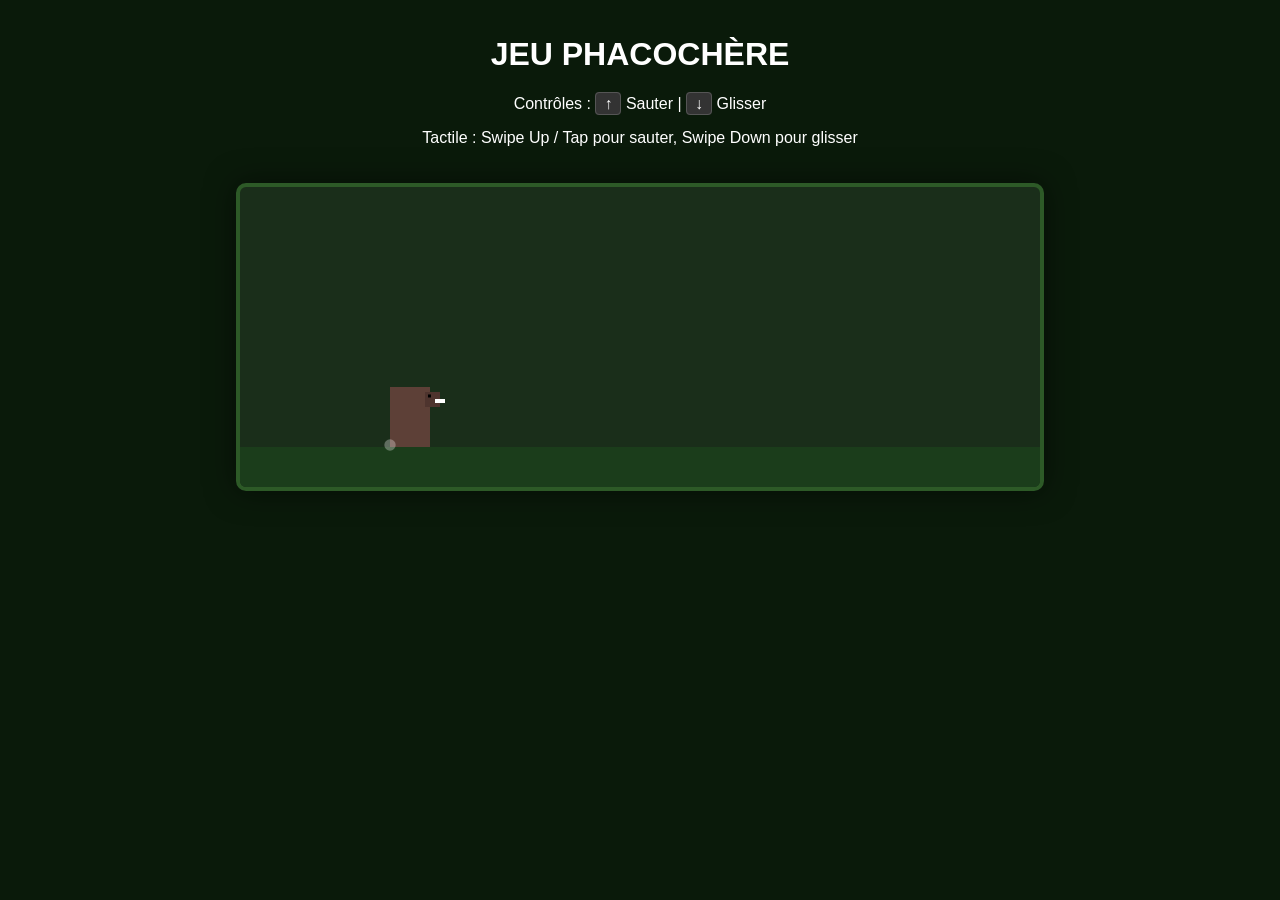
==== index.html @ 8b684202 "Premier commit" ====
<!DOCTYPE html>
<html lang="fr">
<head>
    <meta charset="UTF-8">
    <meta name="viewport" content="width=device-width, initial-scale=1.0, maximum-scale=1.0, user-scalable=no">
    <title>Jeu Phacochère - La Poursuite du Lion</title>
    <link rel="stylesheet" href="styles.css">
    <style>
        body { 
            background: #0a1a0a; 
            color: white; 
            font-family: 'Segoe UI', sans-serif; 
            display: flex; 
            flex-direction: column; 
            align-items: center; 
            overflow: hidden; 
            margin: 0;
            touch-action: none;
        }
        canvas { 
            border: 4px solid #2d5a27; 
            background: #1a2e1a; 
            box-shadow: 0 0 30px rgba(0,0,0,0.5); 
            border-radius: 10px; 
            margin-top: 20px; 
            max-width: 95vw;
        }
        .ui { margin-top: 15px; text-align: center; }
        .kbd { background: #333; padding: 2px 8px; border-radius: 4px; border: 1px solid #555; }
    </style>
</head>
<body>
    <div class="ui">
        <h1>JEU PHACOCHÈRE</h1>
        <p>Contrôles : <span class="kbd">↑</span> Sauter | <span class="kbd">↓</span> Glisser</p>
        <p>Tactile : Swipe Up / Tap pour sauter, Swipe Down pour glisser</p>
    </div>

    <canvas id="gameCanvas" width="800" height="300"></canvas>

    <!-- Script loading order is important -->
    <script src="src/Joueurs.js"></script>
    <script src="src/main.js"></script>
</body>
</html>
---- styles.css ----
body{
    transition: background-color 2s ease, filter 1s ease;
}
body.night-theme {
    background-color: #0f172e !important;
    filter: brightness(0.7) contrast(1.2);
}
body.weather-rain::after {
    content: "";
    position: fixed;
    top: 0;
    left: 0;
    width: 100%;
    height: 100%;
    pointer-events: none;
    background-image: url('https://www.transparenttextures.com/patterns/carbon-fibre.png');
    /*background-size: cover;*/
    opacity: 0.1;
    pointer-events: none;
    z-index: 1000;
    animation: rain 0.2s linear infinite;
}
@keyframes rain-anim {
    from {
        background-position: 0 0;
    }
    to {        background-position: 10% 50%;
    }
}
body.weather-snow {
    background-color: #f0f9ff;
    filter: sepia(0.1) brightness(1.1);
}
body.weather-snow::after {
    content: "'";
    color: white;
    position: fixed;
    top: -10px;
    left: 50%;
    text-shadow: 200px 100px, -200px 300px, 400px 500px, -400px 200px;
    animation: snow-anim 5s linear infinite;
    z-index: 999;
    pointer-events: none;
}
@keyframes snow-anim {
    from {
        transform: translateY(0);}
    to {        transform: translateY(100vh);
    }
}
body.night-theme #ui-layer {
    color: #f1f5f9;
}
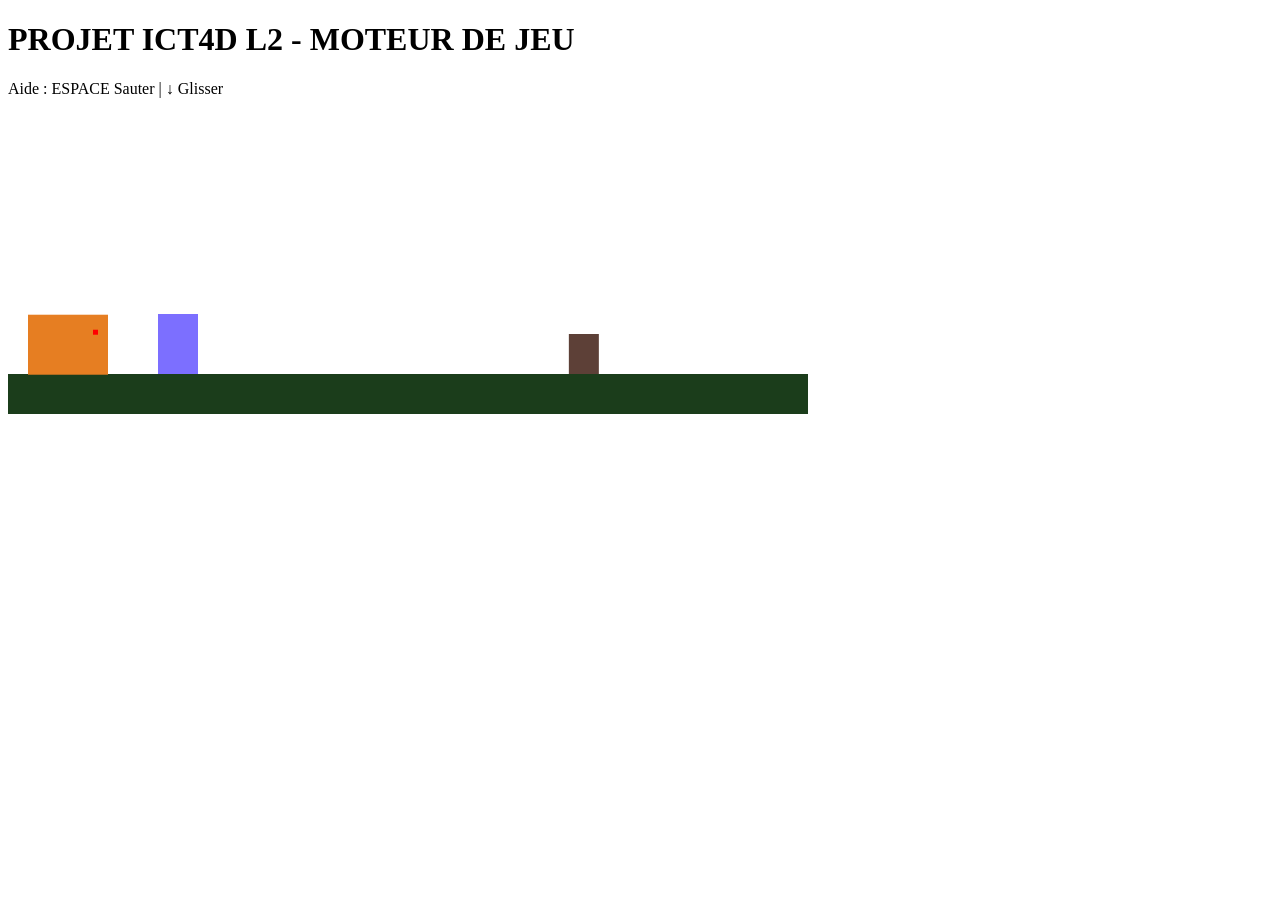
==== commit 68ce8319: "modification" ====
--- a/index.html
+++ b/index.html
@@ -2,44 +2,164 @@
 <html lang="fr">
 <head>
     <meta charset="UTF-8">
-    <meta name="viewport" content="width=device-width, initial-scale=1.0, maximum-scale=1.0, user-scalable=no">
-    <title>Jeu Phacochère - La Poursuite du Lion</title>
-    <link rel="stylesheet" href="styles.css">
+    <title>Moteur de Jeu - La Poursuite du Lion</title>
     <style>
-        body { 
-            background: #0a1a0a; 
-            color: white; 
-            font-family: 'Segoe UI', sans-serif; 
-            display: flex; 
-            flex-direction: column; 
-            align-items: center; 
-            overflow: hidden; 
-            margin: 0;
-            touch-action: none;
-        }
-        canvas { 
-            border: 4px solid #2d5a27; 
-            background: #1a2e1a; 
-            box-shadow: 0 0 30px rgba(0,0,0,0.5); 
-            border-radius: 10px; 
-            margin-top: 20px; 
-            max-width: 95vw;
-        }
-        .ui { margin-top: 15px; text-align: center; }
-        .kbd { background: #333; padding: 2px 8px; border-radius: 4px; border: 1px solid #555; }
     </style>
 </head>
 <body>
     <div class="ui">
-        <h1>JEU PHACOCHÈRE</h1>
-        <p>Contrôles : <span class="kbd">↑</span> Sauter | <span class="kbd">↓</span> Glisser</p>
-        <p>Tactile : Swipe Up / Tap pour sauter, Swipe Down pour glisser</p>
+        <h1>PROJET ICT4D L2 - MOTEUR DE JEU</h1>
+        <p>Aide : <span class="kbd">ESPACE</span> Sauter | <span class="kbd">↓</span> Glisser</p>
     </div>
 
     <canvas id="gameCanvas" width="800" height="300"></canvas>
+    <script src=".src/Lieu.js"></script>
+    <script>
+        const canvas = document.getElementById('gameCanvas');
+        const ctx = canvas.getContext('2d');
 
-    <!-- Script loading order is important -->
-    <script src="src/Joueurs.js"></script>
-    <script src="src/main.js"></script>
+        // --- 1. VARIABLES DU MOTEUR (LEAD DEV) ---
+        let gameSpeed = 5;
+        const gravity = 0.8;
+        let lastTime = 0;
+        let score = 0;
+        let isGameOver = false;
+
+        // --- 2. ÉTAT DES ENTITÉS ---
+        const player = {
+            x: 150, // Positionné un peu devant pour laisser de la place au lion
+            y: 200,
+            w: 40, h: 60,
+            baseH: 60, slideH: 30,
+            dy: 0, jumpF: -15,
+            isGrounded: true, isSliding: false
+        };
+
+        const lion = {
+            x: 20, // Il est juste derrière !
+            y: 200,
+            w: 80, h: 60,
+            offsetY: 0 // Pour simuler un petit mouvement de course
+        };
+
+        let obstacles = [
+            { x: 900, y: 220, w: 30, h: 40, type: 'ROCHER' },
+            { x: 1400, y: 140, w: 50, h: 20, type: 'BRANCHE' }
+        ];
+
+        // --- 3. CONTRÔLES ---
+        window.addEventListener('keydown', (e) => {
+            if (e.code === 'Space' && player.isGrounded) {
+                player.dy = player.jumpF;
+                player.isGrounded = false;
+            }
+            if (e.code === 'ArrowDown' && player.isGrounded) {
+                player.isSliding = true;
+                player.h = player.slideH;
+                player.y += 30; // On ajuste la position pour coller au sol
+            }
+        });
+
+        window.addEventListener('keyup', (e) => {
+            if (e.code === 'ArrowDown') {
+                player.isSliding = false;
+                player.y -= (player.baseH - player.h);
+                player.h = player.baseH;
+            }
+        });
+
+        // --- 4. LOGIQUE DU MOTEUR ---
+        function update(deltaTime) {
+            if (isGameOver) return;
+
+            // La vitesse augmente pour simuler l'adrénaline
+            gameSpeed += 0.0005 * deltaTime;
+            score += Math.floor(gameSpeed / 5);
+
+            // Physique du Saut
+            player.dy += gravity;
+            player.y += player.dy;
+
+            // Collision Sol
+            if (player.y + player.h > 260) {
+                player.y = 260 - player.h;
+                player.dy = 0;
+                player.isGrounded = true;
+            }
+
+            // Mouvement du lion (oscillation pour l'effet de course)
+            lion.offsetY = Math.sin(Date.now() / 100) * 5;
+
+            // Gestion des Obstacles
+            obstacles.forEach(obs => {
+                obs.x -= gameSpeed;
+
+                if (obs.x < -obs.w) {
+                    obs.x = 800 + Math.random() * 400;
+                }
+
+                // DÉTECTION COLLISION (TA MISSION PRINCIPALE)
+                if (
+                    player.x < obs.x + obs.w &&
+                    player.x + player.w > obs.x &&
+                    player.y < obs.y + obs.h &&
+                    player.y + player.h > obs.y
+                ) {
+                    gameOver();
+                }
+            });
+        }
+
+        // --- 5. DESSIN (MOTEUR GRAPHIQUE) ---
+        function draw() {
+            ctx.clearRect(0, 0, canvas.width, canvas.height);
+
+            // Sol de la forêt
+            ctx.fillStyle = '#1b3d1b';
+            ctx.fillRect(0, 260, 800, 40);
+
+            // Dessin du LION (Le poursuivant)
+            ctx.fillStyle = '#e67e22';
+            ctx.fillRect(lion.x, lion.y + lion.offsetY, lion.w, lion.h);
+            ctx.fillStyle = 'red'; // Yeux du lion
+            ctx.fillRect(lion.x + lion.w - 15, lion.y + lion.offsetY + 15, 5, 5);
+
+            // Dessin du JOUEUR
+            ctx.fillStyle = player.isSliding ? '#ff6b9d' : '#7c6fff';
+            ctx.fillRect(player.x, player.y, player.w, player.h);
+
+            // Dessin Obstacles
+            ctx.fillStyle = '#5d4037'; // Marron pour rochers/branches
+            obstacles.forEach(obs => {
+                ctx.fillRect(obs.x, obs.y, obs.w, obs.h);
+            });
+
+            // UI Score et Vitesse
+            ctx.fillStyle = "white";
+            ctx.font = "16px Arial";
+            ctx.fillText(`Distance: ${score}m`, 20, 30);
+            ctx.fillText(`Vitesse Lion: ${gameSpeed.toFixed(1)} km/h`, 20, 50);
+        }
+
+        function gameOver() {
+            isGameOver = true;
+            ctx.fillStyle = "rgba(0,0,0,0.7)";
+            ctx.fillRect(0,0,800,300);
+            ctx.fillStyle = "red";
+            ctx.font = "40px Arial";
+            ctx.textAlign = "center";
+            ctx.fillText("LE LION VOUS A RATTRAPÉ !", 400, 150);
+        }
+
+        function gameLoop(timestamp) {
+            const deltaTime = timestamp - lastTime;
+            lastTime = timestamp;
+            update(deltaTime);
+            draw();
+            requestAnimationFrame(gameLoop);
+        }
+
+        requestAnimationFrame(gameLoop);
+    </script>
 </body>
-</html>
+</html>
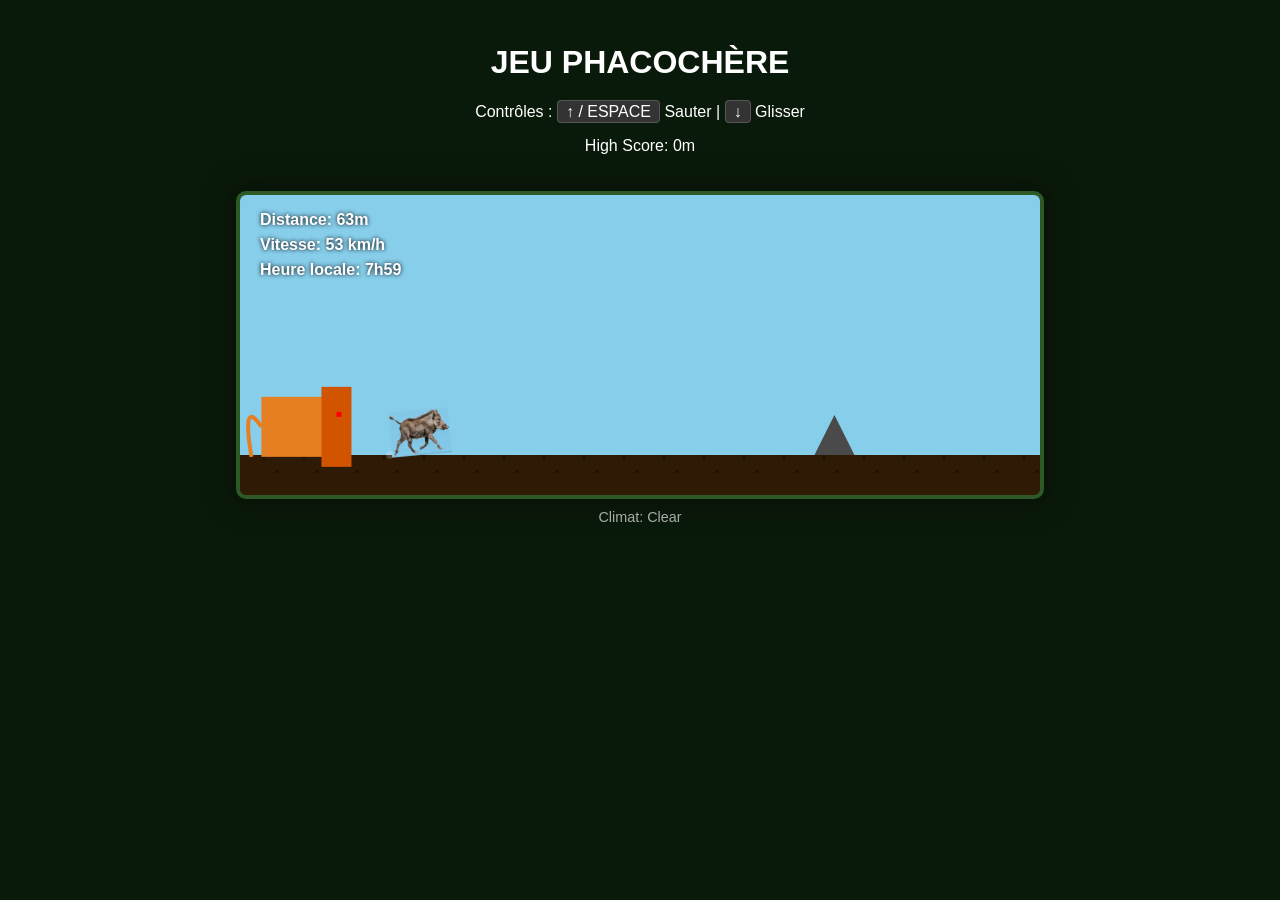
==== commit 996f01ab: "modification" ====
--- a/index.html
+++ b/index.html
@@ -2,164 +2,27 @@
 <html lang="fr">
 <head>
     <meta charset="UTF-8">
-    <title>Moteur de Jeu - La Poursuite du Lion</title>
-    <style>
-    </style>
+    <meta name="viewport" content="width=device-width, initial-scale=1.0, maximum-scale=1.0, user-scalable=no">
+    <title>Jeu Phacochère - La Poursuite</title>
+    <link rel="stylesheet" href="styles.css">
 </head>
 <body>
     <div class="ui">
-        <h1>PROJET ICT4D L2 - MOTEUR DE JEU</h1>
-        <p>Aide : <span class="kbd">ESPACE</span> Sauter | <span class="kbd">↓</span> Glisser</p>
+        <h1>JEU PHACOCHÈRE</h1>
+        <p>Contrôles : <span class="kbd">↑ / ESPACE</span> Sauter | <span class="kbd">↓</span> Glisser</p>
+        <p>High Score: <span id="highScore">0</span>m</p>
     </div>
 
     <canvas id="gameCanvas" width="800" height="300"></canvas>
-    <script src=".src/Lieu.js"></script>
-    <script>
-        const canvas = document.getElementById('gameCanvas');
-        const ctx = canvas.getContext('2d');
 
-        // --- 1. VARIABLES DU MOTEUR (LEAD DEV) ---
-        let gameSpeed = 5;
-        const gravity = 0.8;
-        let lastTime = 0;
-        let score = 0;
-        let isGameOver = false;
+    <div id="weatherInfo" style="margin-top: 10px; font-size: 0.9em; color: #aaa;">
+        Chargement du climat...
+    </div>
 
-        // --- 2. ÉTAT DES ENTITÉS ---
-        const player = {
-            x: 150, // Positionné un peu devant pour laisser de la place au lion
-            y: 200,
-            w: 40, h: 60,
-            baseH: 60, slideH: 30,
-            dy: 0, jumpF: -15,
-            isGrounded: true, isSliding: false
-        };
-
-        const lion = {
-            x: 20, // Il est juste derrière !
-            y: 200,
-            w: 80, h: 60,
-            offsetY: 0 // Pour simuler un petit mouvement de course
-        };
-
-        let obstacles = [
-            { x: 900, y: 220, w: 30, h: 40, type: 'ROCHER' },
-            { x: 1400, y: 140, w: 50, h: 20, type: 'BRANCHE' }
-        ];
-
-        // --- 3. CONTRÔLES ---
-        window.addEventListener('keydown', (e) => {
-            if (e.code === 'Space' && player.isGrounded) {
-                player.dy = player.jumpF;
-                player.isGrounded = false;
-            }
-            if (e.code === 'ArrowDown' && player.isGrounded) {
-                player.isSliding = true;
-                player.h = player.slideH;
-                player.y += 30; // On ajuste la position pour coller au sol
-            }
-        });
-
-        window.addEventListener('keyup', (e) => {
-            if (e.code === 'ArrowDown') {
-                player.isSliding = false;
-                player.y -= (player.baseH - player.h);
-                player.h = player.baseH;
-            }
-        });
-
-        // --- 4. LOGIQUE DU MOTEUR ---
-        function update(deltaTime) {
-            if (isGameOver) return;
-
-            // La vitesse augmente pour simuler l'adrénaline
-            gameSpeed += 0.0005 * deltaTime;
-            score += Math.floor(gameSpeed / 5);
-
-            // Physique du Saut
-            player.dy += gravity;
-            player.y += player.dy;
-
-            // Collision Sol
-            if (player.y + player.h > 260) {
-                player.y = 260 - player.h;
-                player.dy = 0;
-                player.isGrounded = true;
-            }
-
-            // Mouvement du lion (oscillation pour l'effet de course)
-            lion.offsetY = Math.sin(Date.now() / 100) * 5;
-
-            // Gestion des Obstacles
-            obstacles.forEach(obs => {
-                obs.x -= gameSpeed;
-
-                if (obs.x < -obs.w) {
-                    obs.x = 800 + Math.random() * 400;
-                }
-
-                // DÉTECTION COLLISION (TA MISSION PRINCIPALE)
-                if (
-                    player.x < obs.x + obs.w &&
-                    player.x + player.w > obs.x &&
-                    player.y < obs.y + obs.h &&
-                    player.y + player.h > obs.y
-                ) {
-                    gameOver();
-                }
-            });
-        }
-
-        // --- 5. DESSIN (MOTEUR GRAPHIQUE) ---
-        function draw() {
-            ctx.clearRect(0, 0, canvas.width, canvas.height);
-
-            // Sol de la forêt
-            ctx.fillStyle = '#1b3d1b';
-            ctx.fillRect(0, 260, 800, 40);
-
-            // Dessin du LION (Le poursuivant)
-            ctx.fillStyle = '#e67e22';
-            ctx.fillRect(lion.x, lion.y + lion.offsetY, lion.w, lion.h);
-            ctx.fillStyle = 'red'; // Yeux du lion
-            ctx.fillRect(lion.x + lion.w - 15, lion.y + lion.offsetY + 15, 5, 5);
-
-            // Dessin du JOUEUR
-            ctx.fillStyle = player.isSliding ? '#ff6b9d' : '#7c6fff';
-            ctx.fillRect(player.x, player.y, player.w, player.h);
-
-            // Dessin Obstacles
-            ctx.fillStyle = '#5d4037'; // Marron pour rochers/branches
-            obstacles.forEach(obs => {
-                ctx.fillRect(obs.x, obs.y, obs.w, obs.h);
-            });
-
-            // UI Score et Vitesse
-            ctx.fillStyle = "white";
-            ctx.font = "16px Arial";
-            ctx.fillText(`Distance: ${score}m`, 20, 30);
-            ctx.fillText(`Vitesse Lion: ${gameSpeed.toFixed(1)} km/h`, 20, 50);
-        }
-
-        function gameOver() {
-            isGameOver = true;
-            ctx.fillStyle = "rgba(0,0,0,0.7)";
-            ctx.fillRect(0,0,800,300);
-            ctx.fillStyle = "red";
-            ctx.font = "40px Arial";
-            ctx.textAlign = "center";
-            ctx.fillText("LE LION VOUS A RATTRAPÉ !", 400, 150);
-        }
-
-        function gameLoop(timestamp) {
-            const deltaTime = timestamp - lastTime;
-            lastTime = timestamp;
-            update(deltaTime);
-            draw();
-            requestAnimationFrame(gameLoop);
-        }
-
-        requestAnimationFrame(gameLoop);
-    </script>
+    <script src="src/Storages.js"></script>
+    <script src="src/Lieu.js"></script>
+    <script src="src/Joueurs.js"></script>
+    <script src="src/Predateurs.js"></script>
+    <script src="src/main.js"></script>
 </body>
-</html>+</html>
--- a/styles.css
+++ b/styles.css
@@ -0,0 +1,57 @@
+body { background: #0a1a0a; color: white; font-family: 'Segoe UI', sans-serif; display: flex; flex-direction: column; align-items: center; overflow: hidden; }
+        canvas { border: 4px solid #2d5a27; background: #1a2e1a; box-shadow: 0 0 30px rgba(0,0,0,0.5); border-radius: 10px; margin-top: 20px; }
+        .ui { margin-top: 15px; text-align: center; }
+        .kbd { background: #333; padding: 2px 8px; border-radius: 4px; border: 1px solid #555; }
+body{
+    transition: background-color 2s ease, filter 1s ease;
+}
+body.night-theme {
+    background-color: #0f172e !important;
+    filter: brightness(0.7) contrast(1.2);
+}
+body.weather-rain::after {
+    content: "";
+    position: fixed;
+    top: 0;
+    left: 0;
+    width: 100%;
+    height: 100%;
+    pointer-events: none;
+    background-image: url('https://www.transparenttextures.com/patterns/carbon-fibre.png');
+    /*background-size: cover;*/
+    opacity: 0.1;
+    pointer-events: none;
+    z-index: 1000;
+    animation: rain 0.2s linear infinite;
+}
+@keyframes rain-anim {
+    from {
+        background-position: 0 0;
+    }
+    to {        background-position: 10% 50%;
+    }
+}
+body.weather-snow {
+    background-color: #f0f9ff;
+    filter: sepia(0.1) brightness(1.1);
+}
+body.weather-snow::after {
+    content: "'";
+    color: white;
+    position: fixed;
+    top: -10px;
+    left: 50%;
+    text-shadow: 200px 100px, -200px 300px, 400px 500px, -400px 200px;
+    animation: snow-anim 5s linear infinite;
+    z-index: 999;
+    pointer-events: none;
+}
+@keyframes snow-anim {
+    from {
+        transform: translateY(0);}
+    to {        transform: translateY(100vh);
+    }
+}
+body.night-theme #ui-layer {
+    color: #f1f5f9;
+}
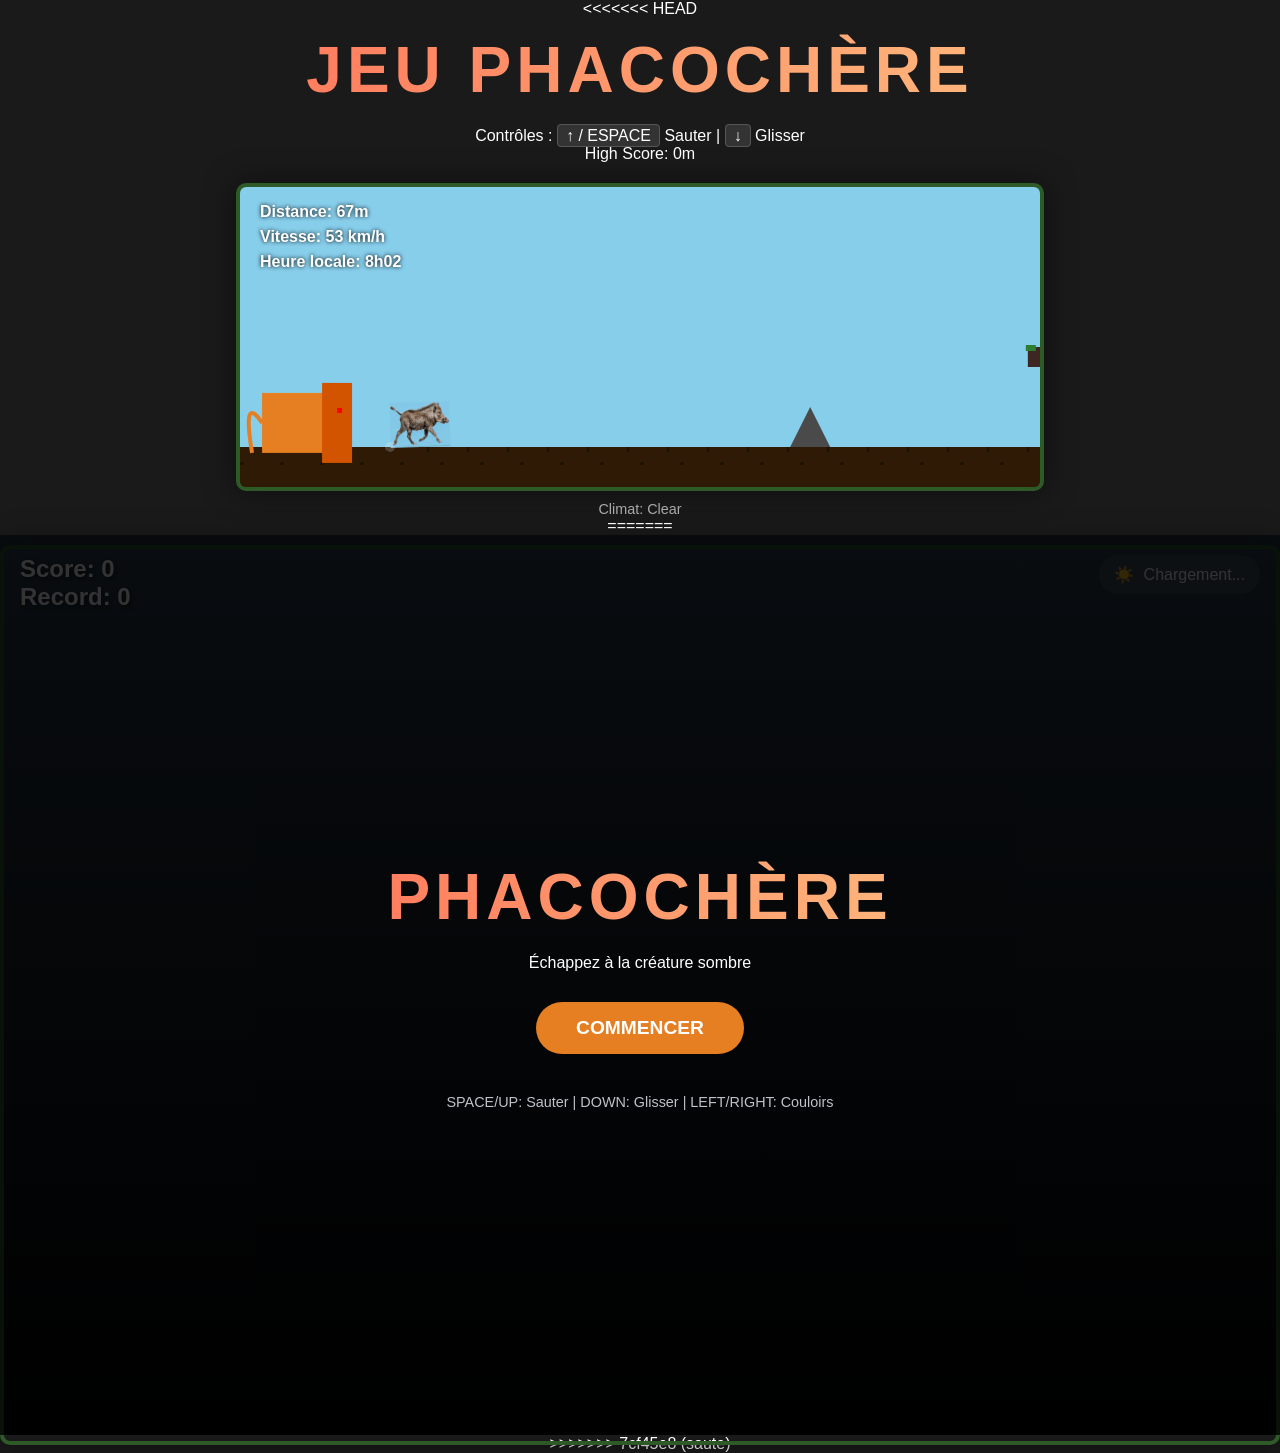
==== commit d5dd7c0b: "saute" ====
--- a/index.html
+++ b/index.html
@@ -3,6 +3,7 @@
 <head>
     <meta charset="UTF-8">
     <meta name="viewport" content="width=device-width, initial-scale=1.0, maximum-scale=1.0, user-scalable=no">
+<<<<<<< HEAD
     <title>Jeu Phacochère - La Poursuite</title>
     <link rel="stylesheet" href="styles.css">
 </head>
@@ -24,5 +25,49 @@
     <script src="src/Joueurs.js"></script>
     <script src="src/Predateurs.js"></script>
     <script src="src/main.js"></script>
+=======
+    <title>Phacochère Runner - Survie Sauvage</title>
+    <link rel="stylesheet" href="./css/style.css">
+    <link rel="stylesheet" href="./css/animations.css">
+</head>
+<body>
+    <div id="game-container">
+        <!-- UI Overlay -->
+        <div id="ui-overlay">
+            <div class="score-container">
+                <div id="current-score">Score: 0</div>
+                <div id="best-score">Record: 0</div>
+            </div>
+            
+            <div id="weather-indicator">
+                <span id="weather-icon">☀️</span>
+                <span id="location-name">Chargement...</span>
+            </div>
+
+            <!-- Start Menu -->
+            <div id="start-menu" class="overlay-screen">
+                <h1>PHACOCHÈRE</h1>
+                <p>Échappez à la créature sombre</p>
+                <button id="start-button">COMMENCER</button>
+                <div class="controls-hint">
+                    SPACE/UP: Sauter | DOWN: Glisser | LEFT/RIGHT: Couloirs
+                </div>
+            </div>
+
+            <!-- Game Over Menu -->
+            <div id="game-over-menu" class="overlay-screen hidden">
+                <h2>ATTRAPÉ !</h2>
+                <p>Le score final : <span id="final-score">0</span></p>
+                <button id="restart-button">RÉESSAYER</button>
+            </div>
+        </div>
+
+        <!-- Le Canvas du jeu -->
+        <canvas id="game-canvas"></canvas>
+    </div>
+
+    <!-- Scripts -->
+    <script type="module" src="./js/game.js"></script>
+>>>>>>> 7cf45e8 (saute)
 </body>
 </html>
--- a/css/style.css
+++ b/css/style.css
@@ -0,0 +1,115 @@
+* {
+    margin: 0;
+    padding: 0;
+    box-sizing: border-box;
+}
+
+body {
+    background-color: #1a1a1a;
+    font-family: 'Segoe UI', Tahoma, Geneva, Verdana, sans-serif;
+    overflow: hidden; /* Empêche le scroll sur mobile */
+    color: white;
+}
+
+#game-container {
+    position: relative;
+    width: 100vw;
+    height: 100vh;
+    display: flex;
+    justify-content: center;
+    align-items: center;
+    background: linear-gradient(to bottom, #2c3e50, #000000);
+}
+
+#game-canvas {
+    display: block;
+    width: 100%;
+    height: 100%;
+    object-fit: contain;
+    background-color: transparent;
+}
+
+#ui-overlay {
+    position: absolute;
+    top: 0;
+    left: 0;
+    width: 100%;
+    height: 100%;
+    pointer-events: none; /* Laisse les clics passer au canvas si besoin */
+    z-index: 10;
+}
+
+.score-container {
+    position: absolute;
+    top: 20px;
+    left: 20px;
+    font-size: 1.5rem;
+    font-weight: bold;
+    text-shadow: 2px 2px 4px rgba(0,0,0,0.5);
+}
+
+#weather-indicator {
+    position: absolute;
+    top: 20px;
+    right: 20px;
+    background: rgba(255, 255, 255, 0.1);
+    padding: 10px 15px;
+    border-radius: 20px;
+    backdrop-filter: blur(5px);
+    display: flex;
+    align-items: center;
+    gap: 10px;
+}
+
+.overlay-screen {
+    position: absolute;
+    top: 0;
+    left: 0;
+    width: 100%;
+    height: 100%;
+    background: rgba(0, 0, 0, 0.8);
+    display: flex;
+    flex-direction: column;
+    justify-content: center;
+    align-items: center;
+    pointer-events: all;
+    text-align: center;
+    z-index: 20;
+}
+
+.hidden {
+    display: none !important;
+}
+
+h1 {
+    font-size: 4rem;
+    margin-bottom: 20px;
+    letter-spacing: 5px;
+    background: linear-gradient(to right, #ff7e5f, #feb47b);
+    -webkit-background-clip: text;
+    -webkit-text-fill-color: transparent;
+}
+
+button {
+    padding: 15px 40px;
+    font-size: 1.2rem;
+    font-weight: bold;
+    color: white;
+    background: #e67e22;
+    border: none;
+    border-radius: 30px;
+    cursor: pointer;
+    transition: transform 0.2s, background 0.2s;
+    margin-top: 30px;
+}
+
+button:hover {
+    background: #d35400;
+    transform: scale(1.05);
+}
+
+.controls-hint {
+    margin-top: 40px;
+    color: #bdc3c7;
+    font-size: 0.9rem;
+}
--- a/css/animations.css
+++ b/css/animations.css
@@ -0,0 +1,18 @@
+@keyframes pulse {
+    0% { transform: scale(1); }
+    50% { transform: scale(1.05); }
+    100% { transform: scale(1); }
+}
+
+#start-button {
+    animation: pulse 2s infinite ease-in-out;
+}
+
+.fade-in {
+    animation: fadeIn 0.5s ease-out;
+}
+
+@keyframes fadeIn {
+    from { opacity: 0; }
+    to { opacity: 1; }
+}
